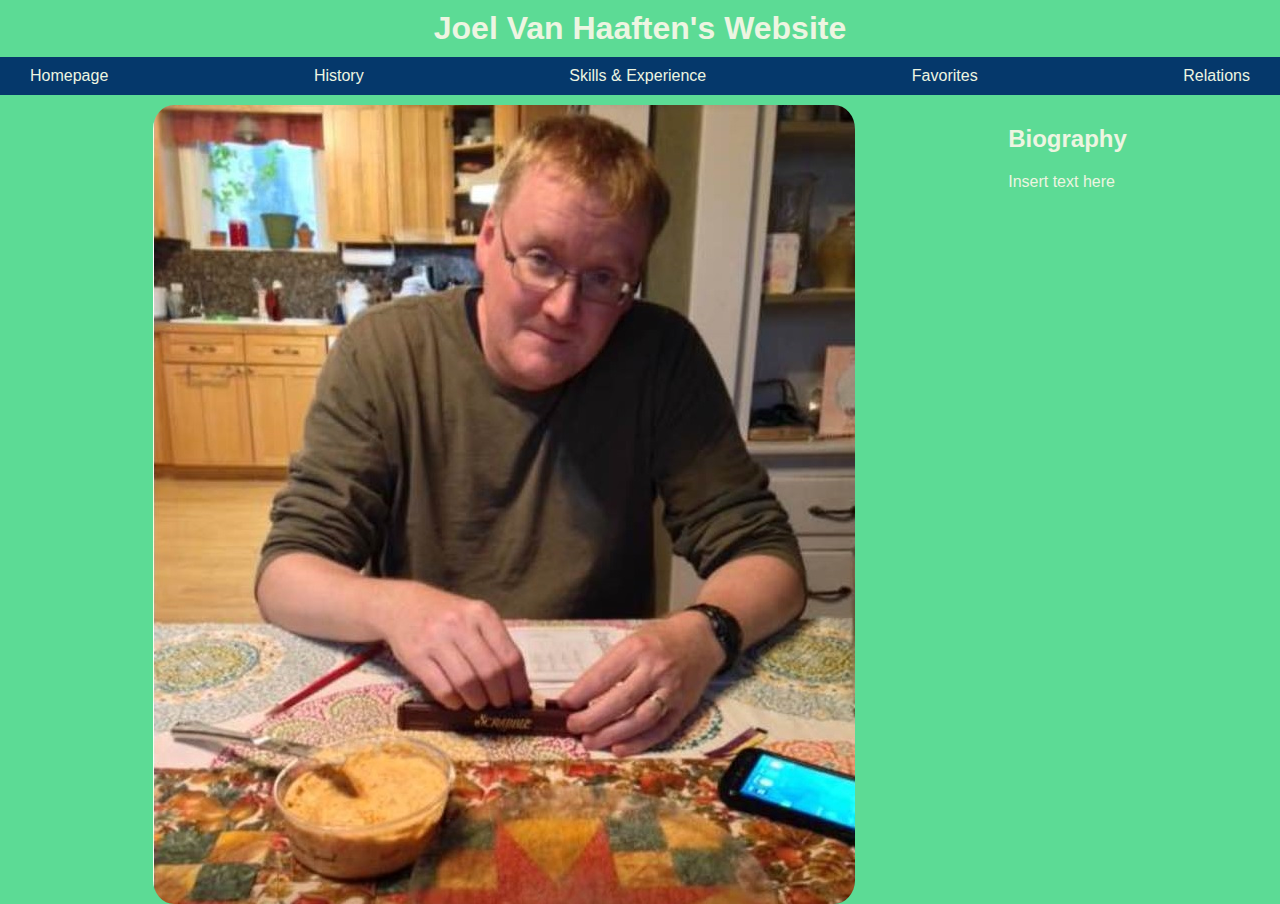
==== index.html @ 561bb0a1 "favicon" ====
<!DOCTYPE html>
<html>
    <head>
        <title>Joel Van Haaften's Website</title>
        <link rel="stylesheet" href="css/basicpagelayout.css">
        <link rel="stylesheet" href="css/homepage.css">
        <link rel="icon" href="images/favicon.ico">
    </head>
    
    <body>
        <h1>
            Joel Van Haaften's Website
        </h1>
        <nav>
            <ul>
                <li>
                    <a href="index.html">Homepage</a>
                </li>
                <li>
                    <a href="history.html">History</a>
                </li>
                <li>
                    <a href="skills.html">Skills & Experience</a>
                </li>
                <li>
                    <a href="favorites.html">Favorites</a>
                </li>
                <li>
                    <a href="relations.html">Relations</a>
                </li>
            </ul>
        </nav>
        <div id="center">
            <img id="headshot" src="images/homepage.jpg" alt="Joel Van Haaften, who is the cite creators dad, shown playing Scrabble">
            <div>
                <h2>
                    Biography
                </h2>
                <p>
                    Insert text here
                </p>
            </div>
        </div>
        
    </body>
</html>
---- css/basicpagelayout.css ----
body{
    margin: 0px;
    font-family: sans-serif;
    color: #EDF5E1;
    background-color: #5CDB95;
}
h1{
    padding: 10px;
    margin: 0px;
    text-align: center;
}
ul{
    background-color: #05386B;
    padding-left: 0;
    list-style-type: none;
    display: flex;
    flex-direction: row;
    justify-content: space-between;
    margin: 0px;
    margin-bottom: 10px;
}
li a{
    display: block;
    color: #EDF5E1;
    padding: 10px 30px;
    text-align: center;
    margin: 0;
    text-decoration: none;
}
li a:hover{
    background-color: grey;
}
---- css/homepage.css ----
#center{
    display: flex;
    flex-direction: row;
    justify-content: space-evenly;
}

#headshot{
    border-radius: 3%;
}
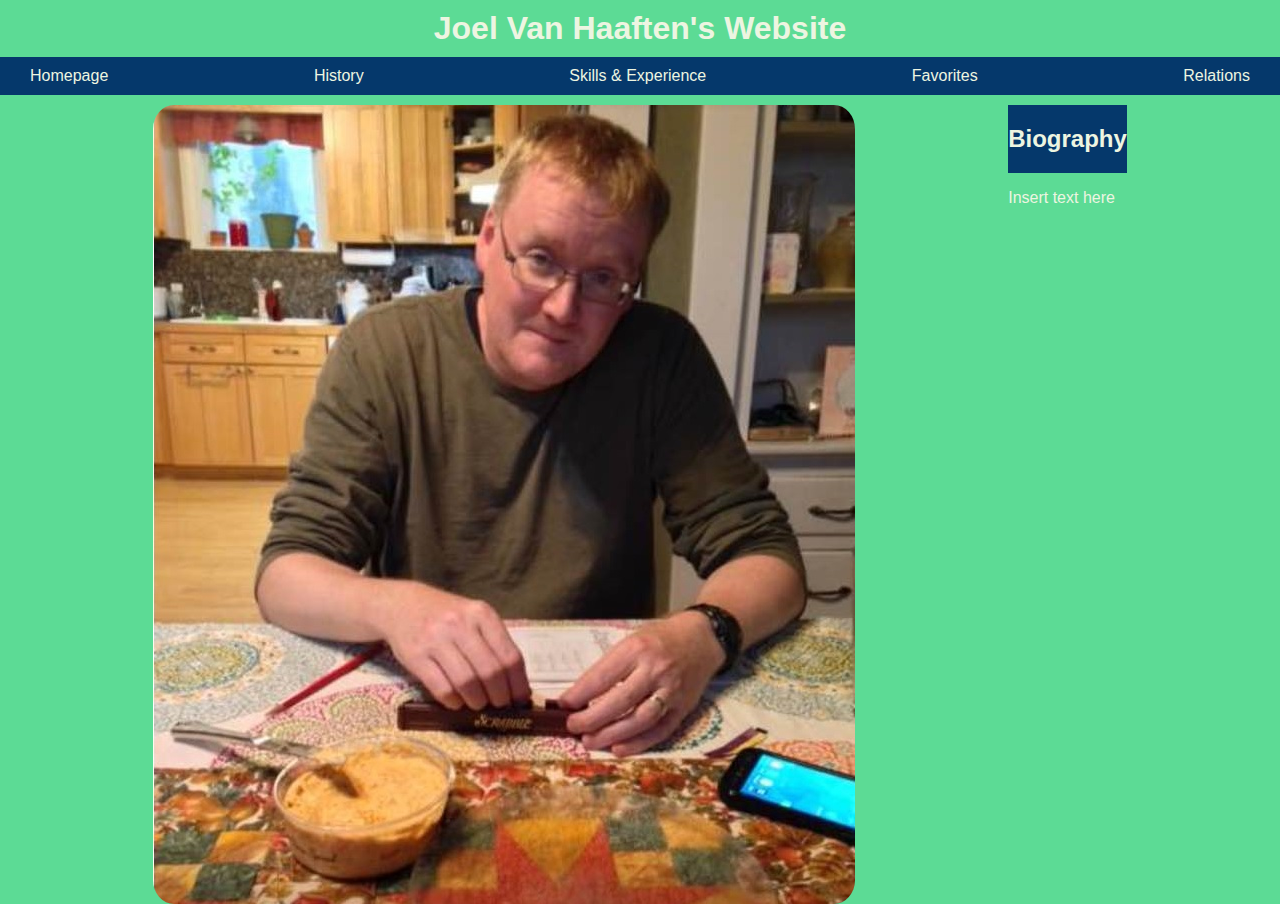
==== commit 846aa9a2: "all pages have favicon & ul id test" ====
--- a/index.html
+++ b/index.html
@@ -6,7 +6,7 @@
         <link rel="stylesheet" href="css/homepage.css">
         <link rel="icon" href="images/favicon.ico">
     </head>
-    
+    <!--Breakpoint: Hamburger button & place content in vertical column-->
     <body>
         <h1>
             Joel Van Haaften's Website
@@ -33,9 +33,11 @@
         <div id="center">
             <img id="headshot" src="images/homepage.jpg" alt="Joel Van Haaften, who is the cite creators dad, shown playing Scrabble">
             <div>
-                <h2>
-                    Biography
-                </h2>
+                <ul>
+                    <h2>
+                        Biography
+                    </h2>
+                </ul>
                 <p>
                     Insert text here
                 </p>
--- a/css/homepage.css
+++ b/css/homepage.css
@@ -6,4 +6,8 @@
 
 #headshot{
     border-radius: 3%;
+}
+
+#maintxt{
+    color: black;
 }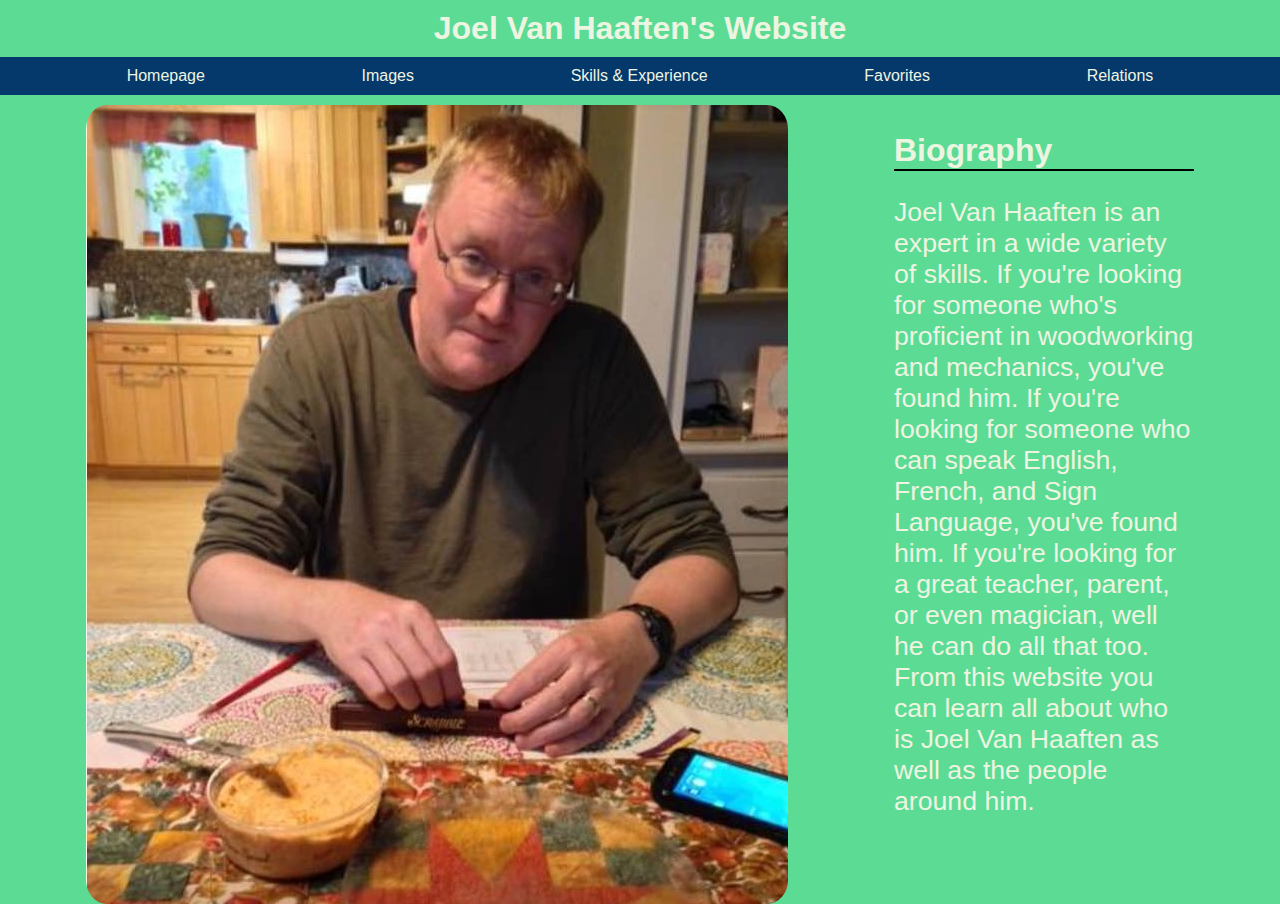
==== commit 37450c44: "Addition of favicon, images page, and all the images used" ====
--- a/index.html
+++ b/index.html
@@ -17,7 +17,7 @@
                     <a href="index.html">Homepage</a>
                 </li>
                 <li>
-                    <a href="history.html">History</a>
+                    <a href="images.html">Images</a>
                 </li>
                 <li>
                     <a href="skills.html">Skills & Experience</a>
@@ -32,17 +32,14 @@
         </nav>
         <div id="center">
             <img id="headshot" src="images/homepage.jpg" alt="Joel Van Haaften, who is the cite creators dad, shown playing Scrabble">
-            <div>
-                <ul>
-                    <h2>
-                        Biography
-                    </h2>
-                </ul>
+            <div id="text">
+                <h2>
+                    Biography
+                </h2>
                 <p>
-                    Insert text here
+                    Joel Van Haaften is an expert in a wide variety of skills.  If you're looking for someone who's proficient in woodworking and mechanics, you've found him.  If you're looking for someone who can speak English, French, and Sign Language, you've found him.  If you're looking for a great teacher, parent, or even magician, well he can do all that too.  From this website you can learn all about who is Joel Van Haaften as well as the people around him.
                 </p>
             </div>
         </div>
-        
     </body>
 </html>--- a/css/basicpagelayout.css
+++ b/css/basicpagelayout.css
@@ -9,13 +9,14 @@
     margin: 0px;
     text-align: center;
 }
-ul{
+nav ul{
     background-color: #05386B;
     padding-left: 0;
     list-style-type: none;
     display: flex;
     flex-direction: row;
-    justify-content: space-between;
+    justify-content: space-evenly;
+    flex-wrap: wrap;
     margin: 0px;
     margin-bottom: 10px;
 }
--- a/css/homepage.css
+++ b/css/homepage.css
@@ -2,12 +2,25 @@
     display: flex;
     flex-direction: row;
     justify-content: space-evenly;
+    flex-wrap: wrap;
 }
 
 #headshot{
     border-radius: 3%;
+    margin-right: 20px;
 }
 
-#maintxt{
-    color: black;
-}+#text{
+    display: flex;
+    flex-direction: column;
+}
+
+h2{
+    font-size: 24pt;
+    border-bottom: 2px black solid;
+}
+p{
+    width: 300px;
+    font-size: 20pt;
+    margin: 0;
+}
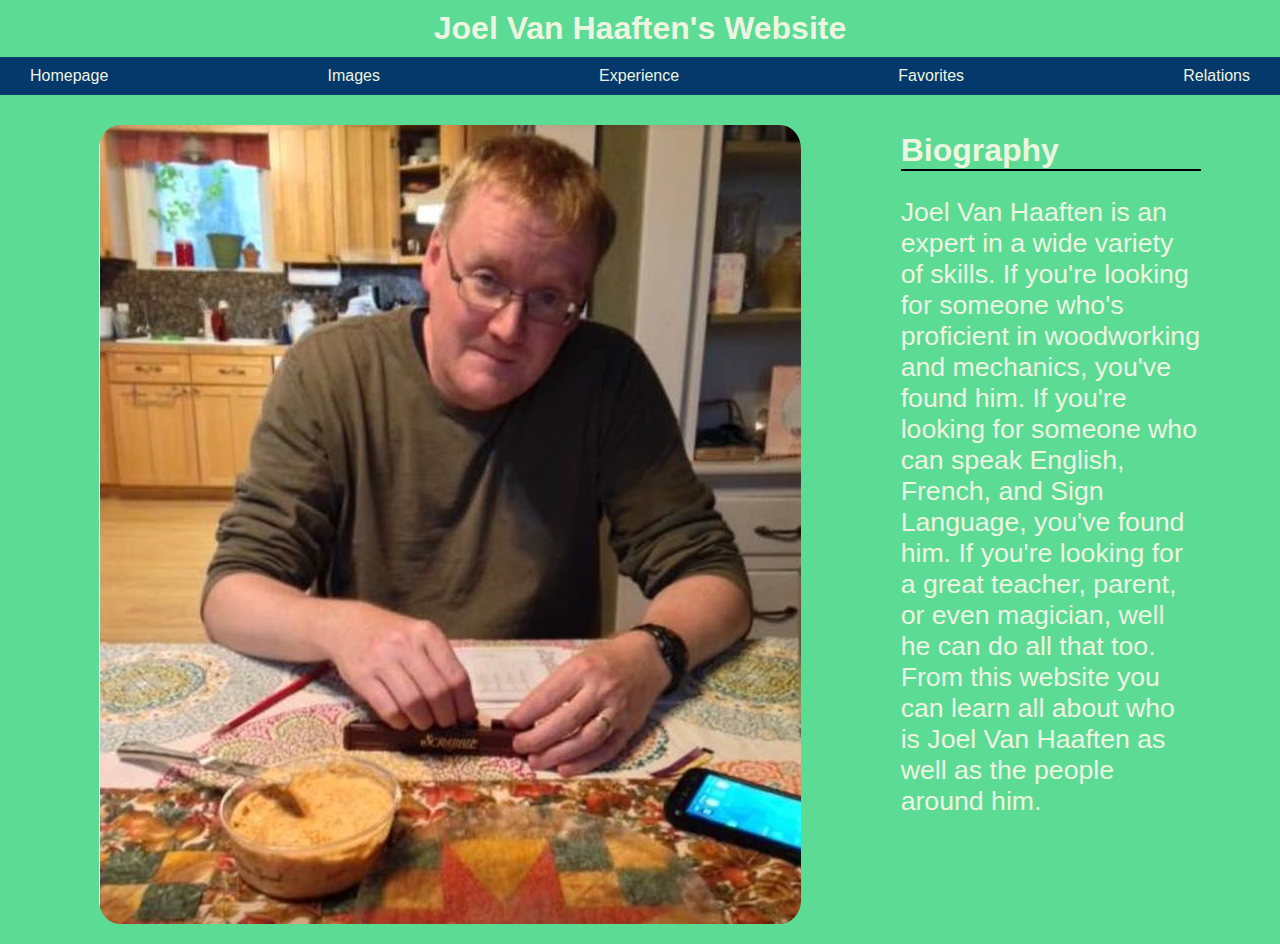
==== commit 6eafb544: "Moved hamburger button js to js file" ====
--- a/index.html
+++ b/index.html
@@ -5,41 +5,53 @@
         <link rel="stylesheet" href="css/basicpagelayout.css">
         <link rel="stylesheet" href="css/homepage.css">
         <link rel="icon" href="images/favicon.ico">
+        <meta name="viewport" content="width=device-width,initial-scale=1">
     </head>
-    <!--Breakpoint: Hamburger button & place content in vertical column-->
     <body>
-        <h1>
-            Joel Van Haaften's Website
-        </h1>
-        <nav>
-            <ul>
-                <li>
-                    <a href="index.html">Homepage</a>
-                </li>
-                <li>
-                    <a href="images.html">Images</a>
-                </li>
-                <li>
-                    <a href="skills.html">Skills & Experience</a>
-                </li>
-                <li>
-                    <a href="favorites.html">Favorites</a>
-                </li>
-                <li>
-                    <a href="relations.html">Relations</a>
-                </li>
-            </ul>
-        </nav>
-        <div id="center">
-            <img id="headshot" src="images/homepage.jpg" alt="Joel Van Haaften, who is the cite creators dad, shown playing Scrabble">
-            <div id="text">
-                <h2>
-                    Biography
-                </h2>
-                <p>
-                    Joel Van Haaften is an expert in a wide variety of skills.  If you're looking for someone who's proficient in woodworking and mechanics, you've found him.  If you're looking for someone who can speak English, French, and Sign Language, you've found him.  If you're looking for a great teacher, parent, or even magician, well he can do all that too.  From this website you can learn all about who is Joel Van Haaften as well as the people around him.
-                </p>
+        <header>
+            <h1>
+                Joel Van Haaften's Website
+            </h1>
+            <div id="menu-button">
+                <svg viewBox="0 0 100 80" width="30" height="30">
+                    <rect fill="white" width="100" height="15"></rect>
+                    <rect fill="white" y="30" width="100" height="15"></rect>
+                    <rect fill="white" y="60" width="100" height="15"></rect>
+                </svg>
             </div>
-        </div>
+            <nav id="navigation">
+                <ul>
+                    <li>
+                        <a href="index.html">Homepage</a>
+                    </li>
+                    <li>
+                        <a href="images.html">Images</a>
+                    </li>
+                    <li>
+                        <a href="skills.html">Experience</a>
+                    </li>
+                    <li>
+                        <a href="favorites.html">Favorites</a>
+                    </li>
+                    <li>
+                        <a href="relations.html">Relations</a>
+                    </li>
+                </ul>
+            </nav>
+        </header>
+        <main>
+            <div id="center">
+                <img id="headshot" src="images/homepage.jpg" alt="Joel Van Haaften, who is the cite creators dad, shown playing Scrabble">
+                <div id="text">
+                    <h2>
+                        Biography
+                    </h2>
+                    <p>
+                        Joel Van Haaften is an expert in a wide variety of skills.  If you're looking for someone who's proficient in woodworking and mechanics, you've found him.  If you're looking for someone who can speak English, French, and Sign Language, you've found him.  If you're looking for a great teacher, parent, or even magician, well he can do all that too.  From this website you can learn all about who is Joel Van Haaften as well as the people around him.
+                    </p>
+                </div>
+            </div>
+        </main>
+        <script src="js/hamburger.js"></script>
     </body>
 </html>--- a/css/basicpagelayout.css
+++ b/css/basicpagelayout.css
@@ -1,22 +1,21 @@
 body{
     margin: 0px;
-    font-family: sans-serif;
     color: #EDF5E1;
     background-color: #5CDB95;
+    font-family: sans-serif;
 }
 h1{
     padding: 10px;
     margin: 0px;
     text-align: center;
 }
-nav ul{
+nav > ul{
     background-color: #05386B;
-    padding-left: 0;
-    list-style-type: none;
+    padding: 0;
+    list-style: none;
     display: flex;
     flex-direction: row;
-    justify-content: space-evenly;
-    flex-wrap: wrap;
+    justify-content: space-between;
     margin: 0px;
     margin-bottom: 10px;
 }
@@ -31,3 +30,67 @@
 li a:hover{
     background-color: grey;
 }
+
+#menu-button {
+    display: none;
+    padding: 10px;
+    align-self: stretch;
+    align-items: center;
+    justify-content: center;
+}
+@media (max-width: 600px) {
+    header {
+      background-color: #05386B;
+      box-sizing: border-box;
+      height: 60px;
+  
+  
+      position: fixed;
+      left: 0;
+      right: 0;
+      top: 0;
+  
+      display: flex;
+      flex-direction: row;
+      justify-content: space-between;
+      align-items: center;
+    }
+  
+    h1 {
+      padding: 10px;
+      color: #EDF5E1;
+    }
+  
+    #menu-button {
+      display: flex;
+    }
+  
+    nav {
+      position: absolute;
+      right: 0;
+      top: 100%;
+      display: none;
+    }
+  
+    nav.open {
+      display: flex;
+    }
+  
+    nav > ul {
+      flex-direction: column;
+    }
+  
+    nav > ul > li {
+      background-color: #05386B;
+      border-top: 1px solid #EDF5E1;
+      color: #EDF5E1;
+    }
+  
+    main {
+      padding-top: 60px;
+    }
+
+    .active{
+        background-color: forestgreen;
+    }
+}--- a/css/homepage.css
+++ b/css/homepage.css
@@ -7,7 +7,8 @@
 
 #headshot{
     border-radius: 3%;
-    margin-right: 20px;
+    margin: 20px;
+    
 }
 
 #text{
@@ -24,3 +25,10 @@
     font-size: 20pt;
     margin: 0;
 }
+
+@media (max-width: 800px)
+{
+    #headshot{
+        width: 80%;
+    }
+}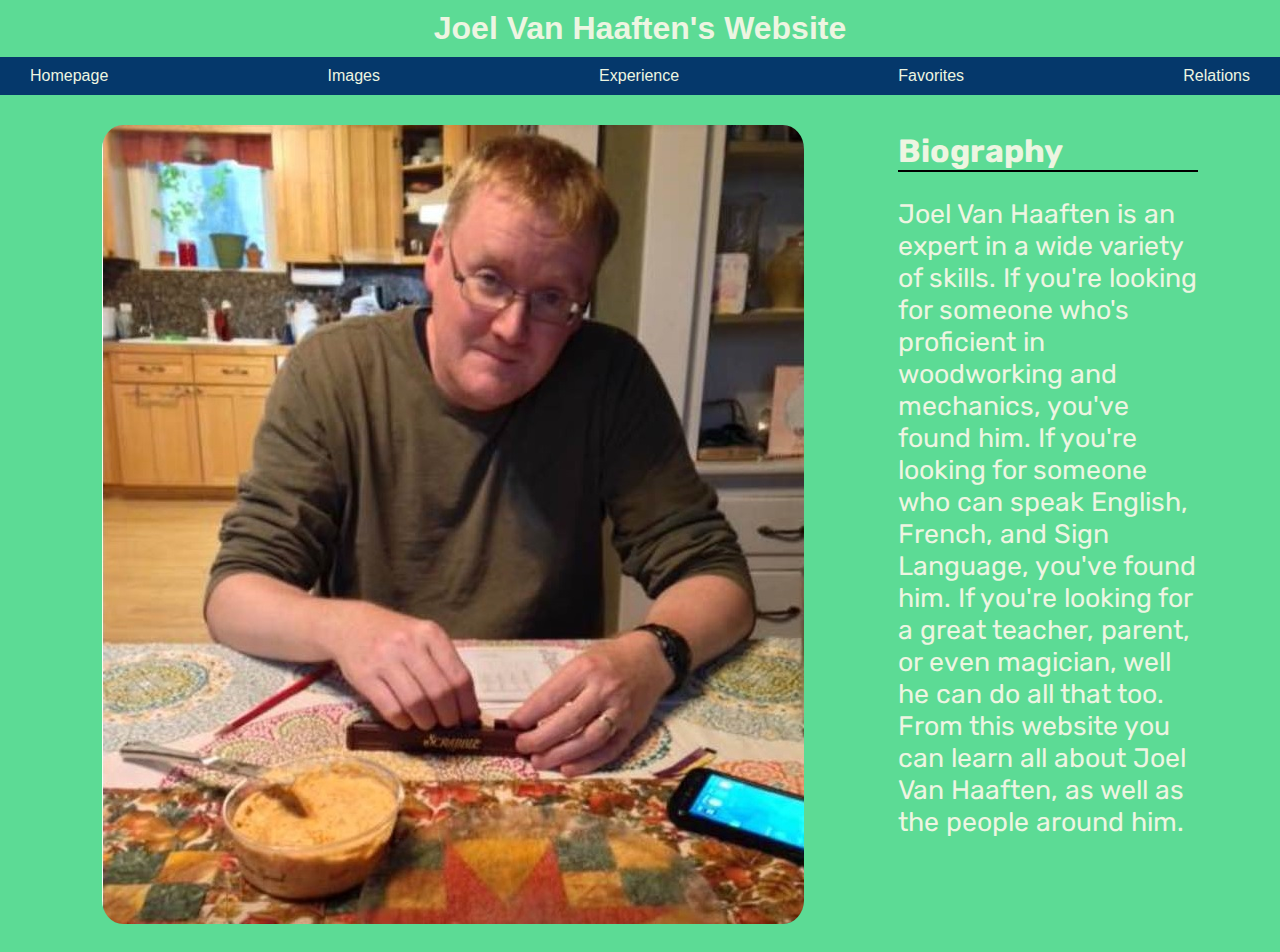
==== commit ece9eeb6: "Completion of the experience page and use of new font." ====
--- a/index.html
+++ b/index.html
@@ -5,6 +5,7 @@
         <link rel="stylesheet" href="css/basicpagelayout.css">
         <link rel="stylesheet" href="css/homepage.css">
         <link rel="icon" href="images/favicon.ico">
+        <link href="https://fonts.googleapis.com/css?family=Rubik&display=swap" rel="stylesheet">
         <meta name="viewport" content="width=device-width,initial-scale=1">
     </head>
     <body>
@@ -47,7 +48,7 @@
                         Biography
                     </h2>
                     <p>
-                        Joel Van Haaften is an expert in a wide variety of skills.  If you're looking for someone who's proficient in woodworking and mechanics, you've found him.  If you're looking for someone who can speak English, French, and Sign Language, you've found him.  If you're looking for a great teacher, parent, or even magician, well he can do all that too.  From this website you can learn all about who is Joel Van Haaften as well as the people around him.
+                        Joel Van Haaften is an expert in a wide variety of skills.  If you're looking for someone who's proficient in woodworking and mechanics, you've found him.  If you're looking for someone who can speak English, French, and Sign Language, you've found him.  If you're looking for a great teacher, parent, or even magician, well he can do all that too.  From this website you can learn all about Joel Van Haaften, as well as the people around him.
                     </p>
                 </div>
             </div>
--- a/css/basicpagelayout.css
+++ b/css/basicpagelayout.css
@@ -3,6 +3,11 @@
     color: #EDF5E1;
     background-color: #5CDB95;
     font-family: sans-serif;
+}
+
+main{
+    margin: 8px;
+    font-family: 'Rubik', sans-serif;
 }
 h1{
     padding: 10px;
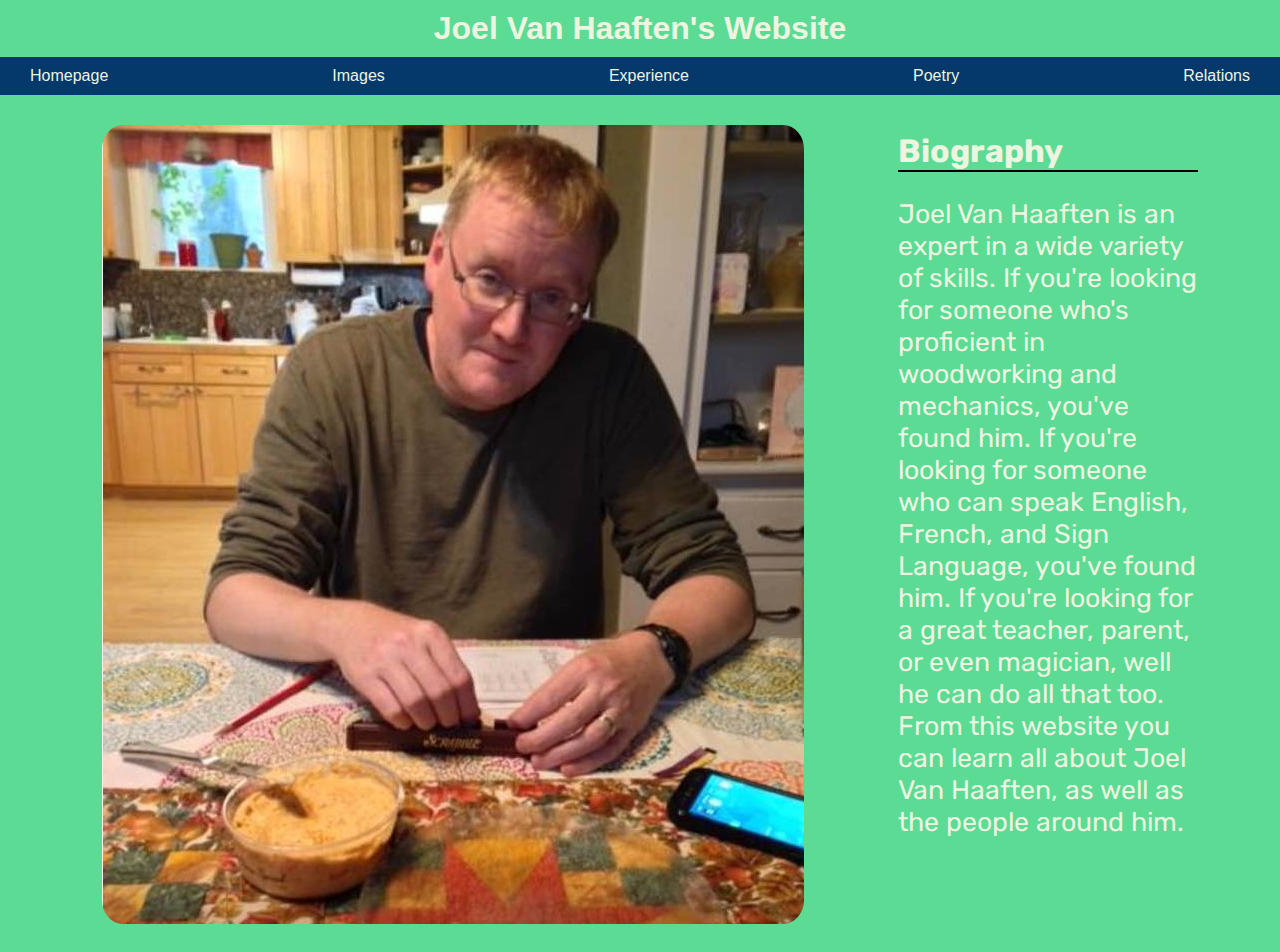
==== commit a4f8257d: "changed favorites page to a poems page and finished it" ====
--- a/index.html
+++ b/index.html
@@ -32,7 +32,7 @@
                         <a href="skills.html">Experience</a>
                     </li>
                     <li>
-                        <a href="favorites.html">Favorites</a>
+                        <a href="poems.html">Poetry</a>
                     </li>
                     <li>
                         <a href="relations.html">Relations</a>
--- a/css/basicpagelayout.css
+++ b/css/basicpagelayout.css
@@ -43,7 +43,7 @@
     align-items: center;
     justify-content: center;
 }
-@media (max-width: 600px) {
+@media (max-width: 650px) {
     header {
       background-color: #05386B;
       box-sizing: border-box;
